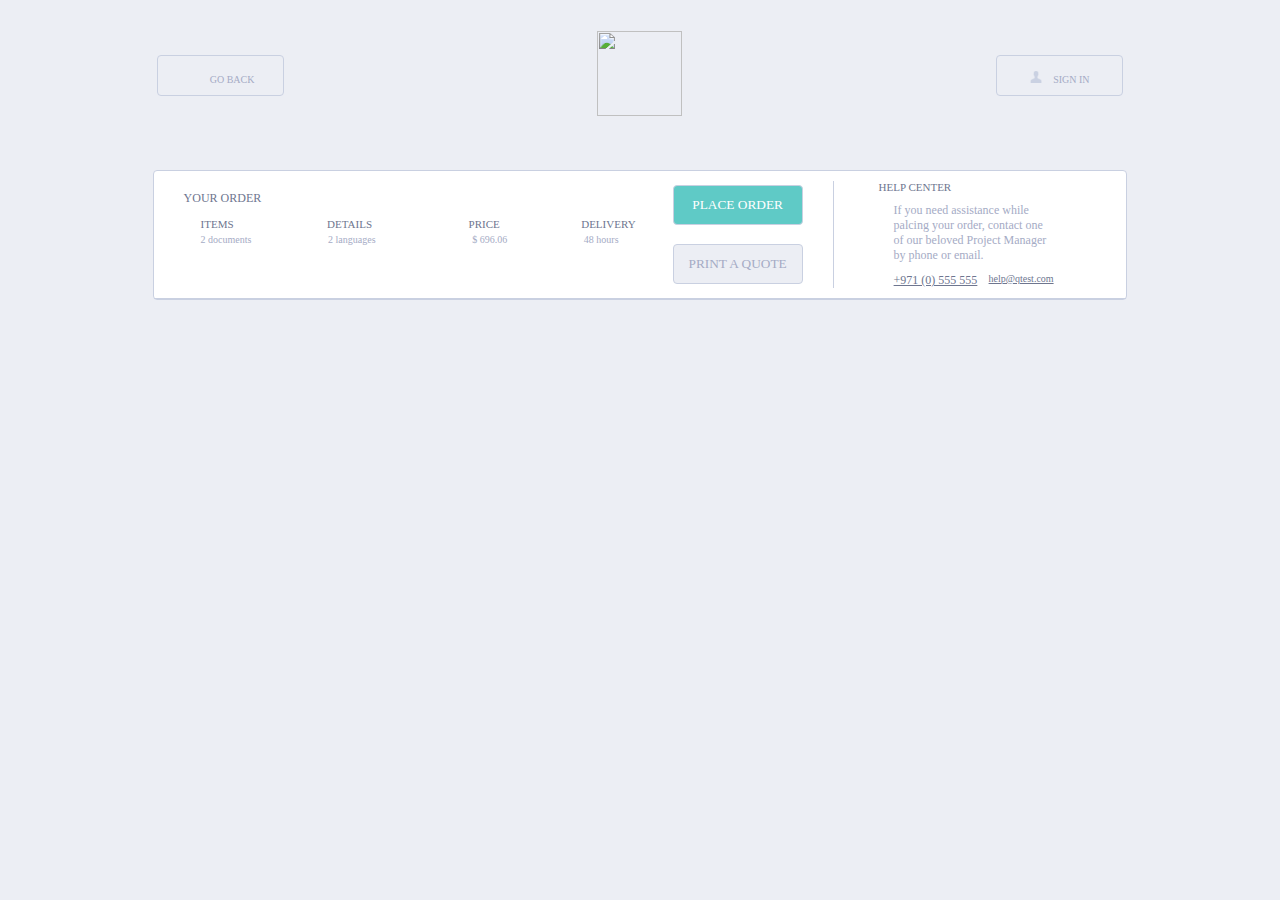
==== index.html @ 721b1346 "add wrapper" ====
<!doctype html>
<html lang=en>
    <head>
        <title>Task_11</title>
        <meta charset=utf-8>
        <meta name="viewport" content="width=device-width, initial-scale=1">
        <link rel=stylesheet href=style.css>
        <script defer src="https://use.fontawesome.com/8e21995b2c.js"></script>
    </head>
    <div class=wrapper>
<header>
    <section class=head_sec>
        <div>
            <button class=go_back>
            <img    src=../img/left-arrow.png 
                    class=left_arrow>
               GO BACK
            </button>
        </div>
         <div>
            <img src=../img/logo.png
                 class=logo_head>
        </div>
        <div>
            <button class=sign_in>
            <img    src=../img/man-shape.png 
                    class=face>
               SIGN IN
            </button>
        </div>
    </section>
</header>

<main>
    <section class=order_list>
        <div class=order_wrapper>
    <div class=left_main>
        <div class=left_1>
            <div class=order_header>
                <h2>
            <i class="fa fa-clipboard order-symbol" aria-hidden="true"></i>
                YOUR ORDER
                </h2>
                </div>    
    <div class=table_main>
        <div class=table_orders_1>  
            <table>
        <tr>
            <th>ITEMS</th> 
            <th id=details>DETAILS</th> 
            <th id=price>PRICE</th> 
            <th id=delivery>DELIVERY</th>        
        </tr>
    </table>
    </div>
    <div class=table_orders_2>
        <table >
            <tr>
                <td>2 documents</td>
                <td>2 languages</td> 
                <td id=lang_table_3 value='USD 696.06'>$ 696.06</td> 
                <td id=lang_table_4>48 hours</td>    
            </tr>
        </table>
    </div>
    </div>
        </div> 
        <div class=button_order>
            <button class=place_order>PLACE ORDER</button>
            <button class=print_a_quote>PRINT A QUOTE</button>
        </div>
        </div> 
    <div class=right>
        <div class=help_center>
            <h2>
        <i class="fa fa-life-ring ring" aria-hidden="true"></i>
                HELP CENTER
            </h2>
            </div>
        <div class=right_text>
            <p class='right_text_2'>
                If you need assistance while palcing your
                order, contact one of our beloved Project 
                Manager by phone or email.
            </p>
            </div>
        <div class=right_adress>
                <adress class=help_contact>
                        <a class=phone href="tel">+971 (0) 555 555</a>
                        <a class=email href="mailto:help@qtest.com">help@qtest.com</a>
                    </adress>
        </div>
           </div> 
           </div>
    </section>

    </main>

<footer>

</footer>
        </div>
</html>
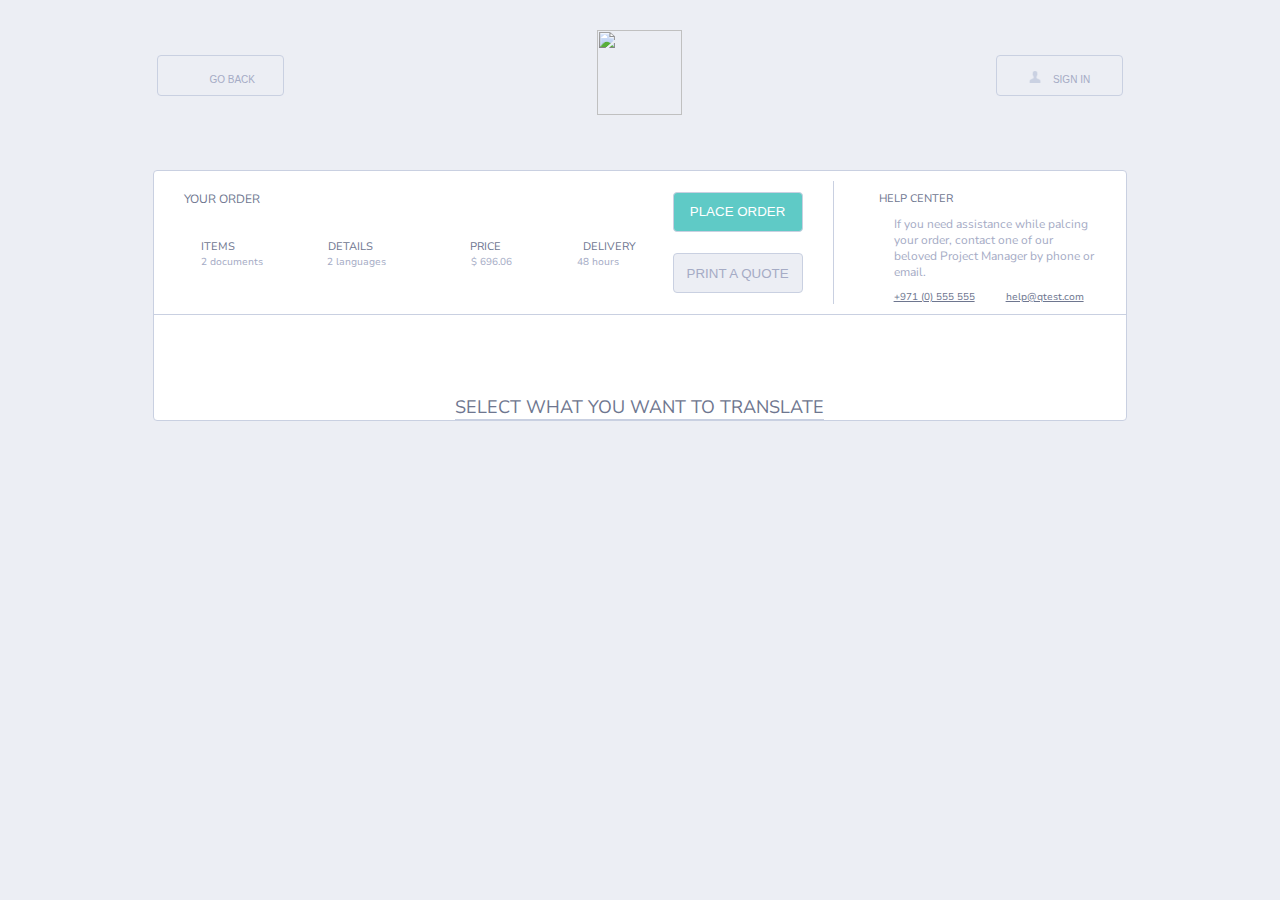
==== commit 0a19d50e: "add third section" ====
--- a/index.html
+++ b/index.html
@@ -3,8 +3,9 @@
     <head>
         <title>Task_11</title>
         <meta charset=utf-8>
-        <meta name="viewport" content="width=device-width, initial-scale=1">
+        <meta name=viewport content="width=device-width, initial-scale=1">
         <link rel=stylesheet href=style.css>
+        <link href="https://fonts.googleapis.com/css?family=Nunito+Sans" rel="stylesheet">
         <script defer src="https://use.fontawesome.com/8e21995b2c.js"></script>
     </head>
     <div class=wrapper>
@@ -93,7 +94,22 @@
            </div> 
            </div>
     </section>
+        <section class=select_what>
+            <div class=second_block>
+                <p class=second_block_text>SELECT WHAT YOU WANT TO TRANSLATE</p>
+            </div>
+        </section>
+    <section class=three_labels>
+        <div class=first_label>
 
+        </div>
+            <div class=second_label>
+
+            </div>
+                <div class=third_label>
+
+                </div>
+    </section>
     </main>
 
 <footer>
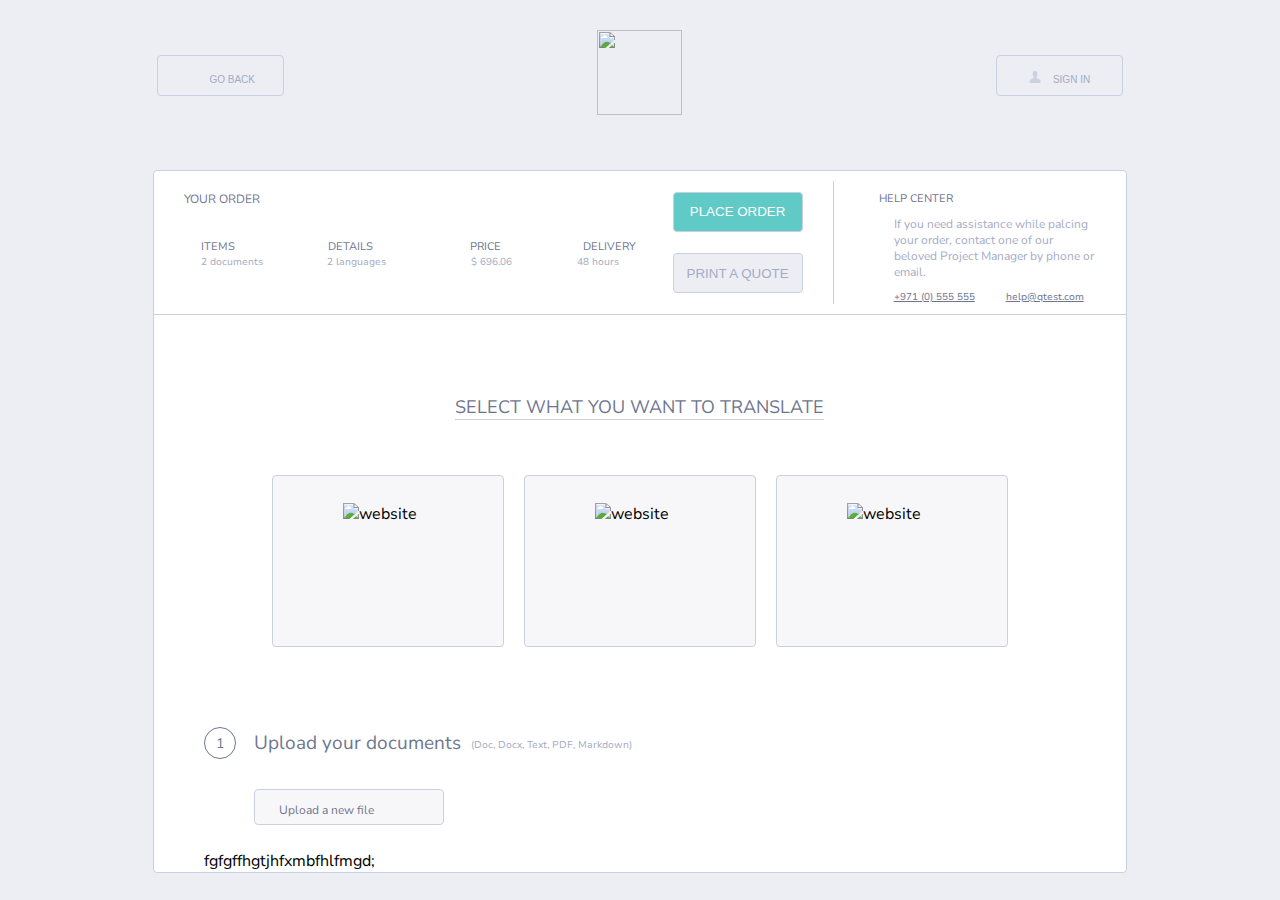
==== commit eca6fd39: "add button upload" ====
--- a/index.html
+++ b/index.html
@@ -101,15 +101,65 @@
         </section>
     <section class=three_labels>
         <div class=first_label>
-
+            <label class=select_type>
+                <input hidden required 
+                       type=radio 
+                       name=var 
+                       value=website>
+                <div class=select_wrapper>
+                    <img class=select_img src=../img/website.png alt=website>
+                </div>
+            </label>
         </div>
             <div class=second_label>
-
+                 <label class=select_type>
+                     <input hidden required 
+                            type=radio 
+                            name=var 
+                            value=website>
+                        <div class=select_wrapper>
+                            <img class=select_img src=../img/documents.png alt=website>
+                        </div>
+                </label>
             </div>
                 <div class=third_label>
-
+                    <label class=select_type>
+                        <input hidden required 
+                               type=radio 
+                               name=var 
+                               value=website>
+                            <div class=select_wrapper>
+                                <img class=select_img src=../img/social-account.png alt=website>
+                            </div>
+                    </label>
                 </div>
     </section>
+        <section class=upload>
+            <div class=upload_doc>
+                 <div class=number_one>
+                    <p class=number_one_symbol>1</p>                
+                </div>
+                <div class=doc_text>
+                    <p class=doc_text_style>Upload your documents</p>
+                </div>
+                <div class=small_doc_text>
+                    <p class=small_doc_text_style>(Doc, Docx, Text, PDF, Markdown)</p>
+                </div>
+            </div>
+            <div class="upload_file">
+                    <label for="upload" 
+                          class="file-upload__label">
+                        Upload a new file
+                    <input id="upload" 
+                           class="file-upload__input" 
+                           type="file" 
+                           name="file-upload">
+                    </label>
+            </div>
+                    <div class=upload_table>
+<p>fgfgffhgtjhfxmbfhlfmgd;</p>
+                    </div>
+        </section>
     </main>
 
 <footer>
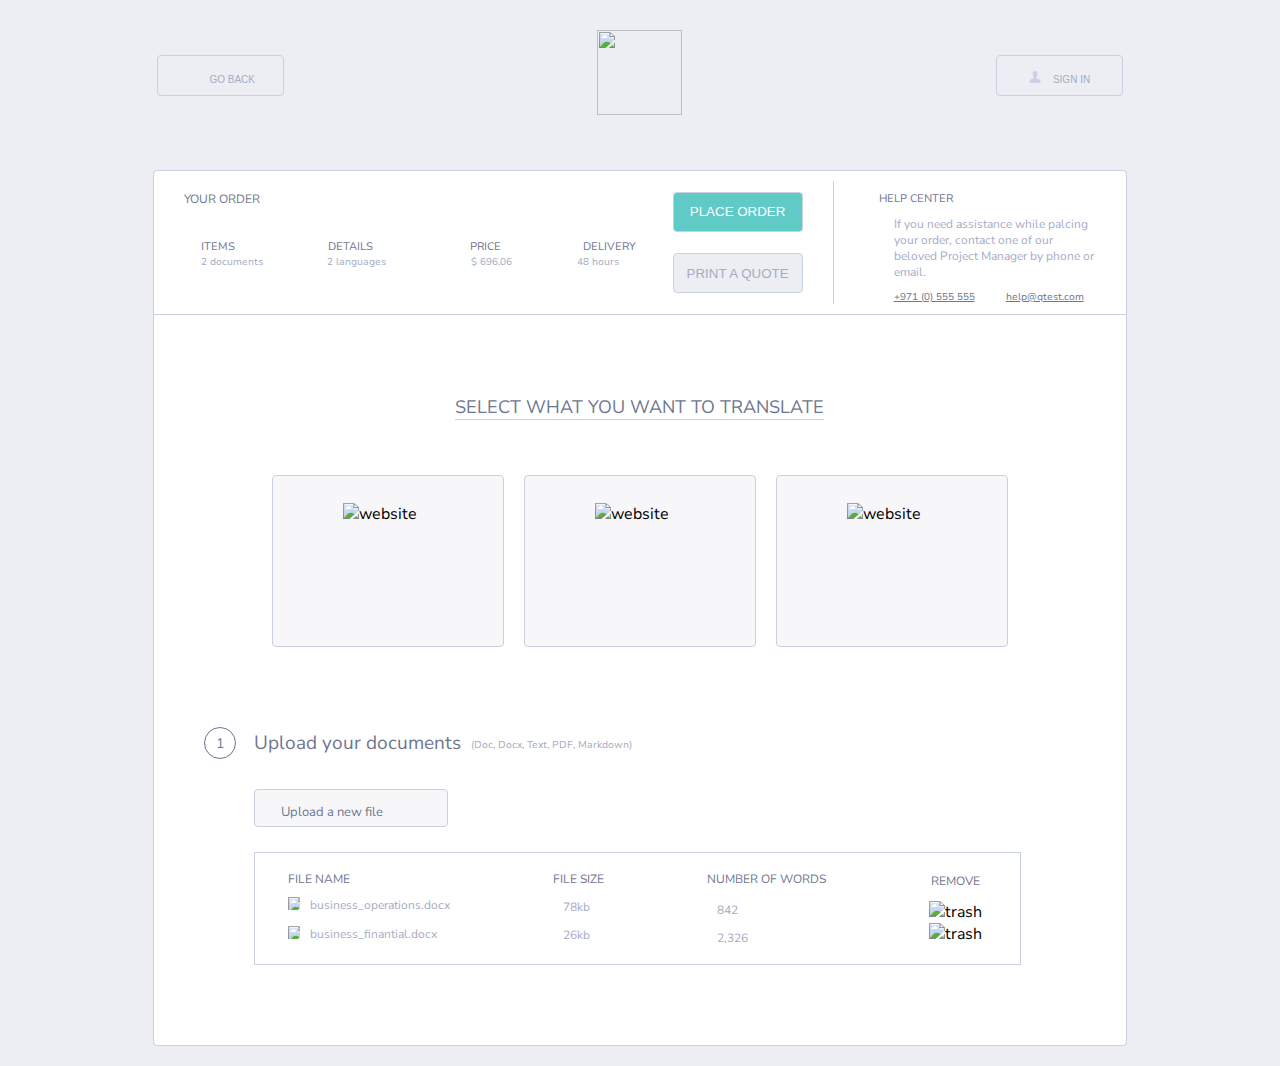
==== commit 9d16e411: "add section 3" ====
--- a/index.html
+++ b/index.html
@@ -155,10 +155,69 @@
                            type="file" 
                            name="file-upload">
                     </label>
-            </div>
-                    <div class=upload_table>
-<p>fgfgffhgtjhfxmbfhlfmgd;</p>
+                </div>
+             <div class=upload_table>
+                <div class=up_tb_container>
+                    <div class=container_1>
+                            <div class=file_name>
+                                <p>FILE NAME</p>
+                            </div>
+                            <div class=biss_1>
+                                <img class=text_img 
+                                     src=../img/text-file.png
+                                     alt=text_img>
+                                <p class=biss_1_text_1>
+                                    business_operations.docx
+                                </p>
+                            </div>
+                            <div class=biss_2>
+                                    <img class=text_img 
+                                    src=../img/text-file.png
+                                    alt=text_img>
+                               <p class=biss_2_text_2>
+                                   business_finantial.docx
+                               </p>
+                            </div>
+                        </div>
+                    <div class=container_2>
+                        <div class=file_size>
+                            <p class=file_size_text>FILE SIZE</p>
+                        </div>
+                        <div class=kb_1>
+                            <p class=kb_1_text>78kb</p>
+                        </div>
+                        <div class=kb_2>
+                            <p class=kb_2_text>26kb</p>
+                        </div>
                     </div>
+                    <div class=container_3>
+                        <div class=number_words>
+                            <p>NUMBER OF WORDS</p>
+                        </div>
+                        <div class=num_1>
+                            <p class=num_1_text>842</p>
+                        </div>
+                        <div class=num_2>
+                             <p class=num_2_text>2,326</p>
+                        </div>
+                         </div>
+                    <div class=container_4>
+                        <div class=remove>
+                            <p class=remove_text>REMOVE</p>
+                        </div>
+                    <div class=trash_1>
+                        <img class=img_trash
+                             src=../img/trash.png
+                             alt=trash>
+                        </div>
+                    <div class=trash_2>
+                        <img class=img_trash_2
+                             src=../img/trash.png
+                             alt=trash>
+                        </div>
+                        </div>
+                </div>
+                </div>
         </section>
     </main>
 
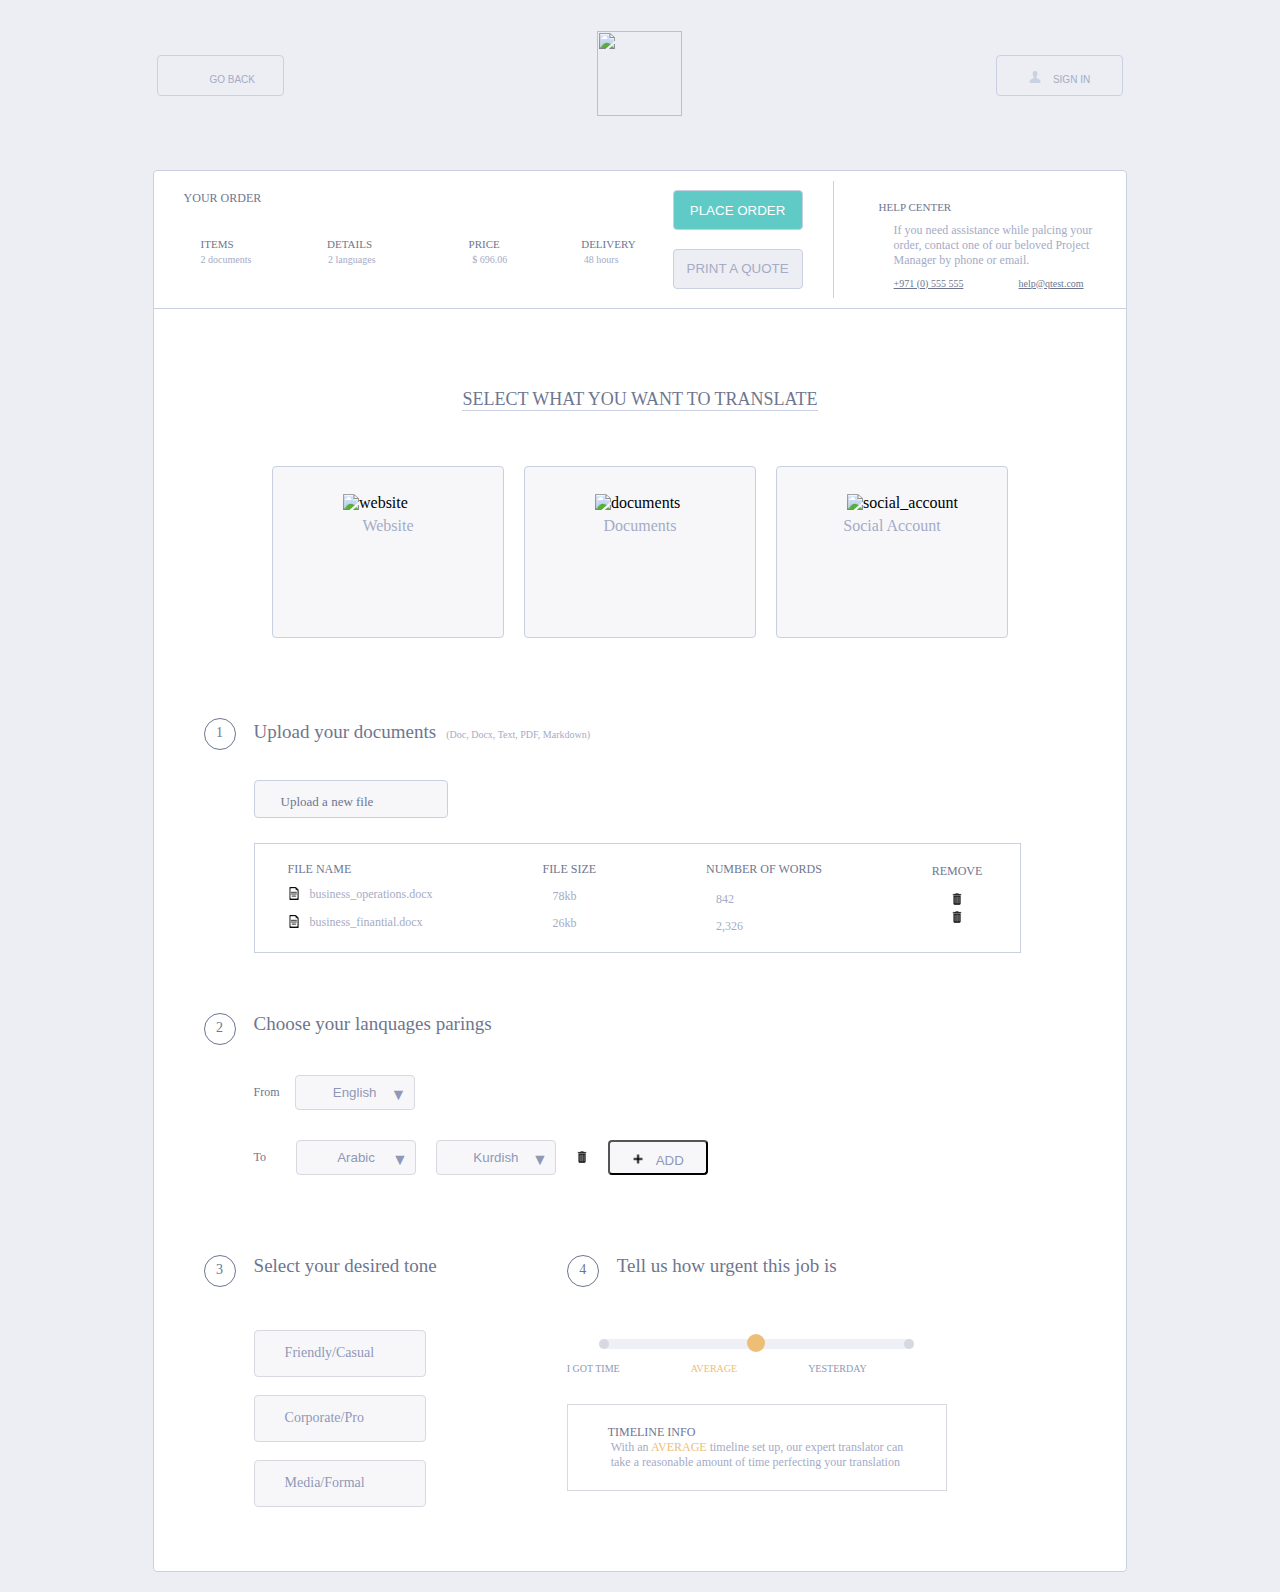
==== commit cb7052dc: "change folder" ====
--- a/index.html
+++ b/index.html
@@ -4,7 +4,9 @@
         <title>Task_11</title>
         <meta charset=utf-8>
         <meta name=viewport content="width=device-width, initial-scale=1">
-        <link rel=stylesheet href=style.css>
+        <link rel=stylesheet href=/src/style.css>
+        <link rel=stylesheet href=/src/support.css>
+        <link rel=stylesheet href=/src/reset.css>
         <link href="https://fonts.googleapis.com/css?family=Nunito+Sans" rel="stylesheet">
         <script defer src="https://use.fontawesome.com/8e21995b2c.js"></script>
     </head>
@@ -13,18 +15,18 @@
     <section class=head_sec>
         <div>
             <button class=go_back>
-            <img    src=../img/left-arrow.png 
+            <img    src=/img/left-arrow.png 
                     class=left_arrow>
                GO BACK
             </button>
         </div>
          <div>
-            <img src=../img/logo.png
+            <img src=/img/logo.png
                  class=logo_head>
         </div>
         <div>
             <button class=sign_in>
-            <img    src=../img/man-shape.png 
+            <img    src=/img/man-shape.png 
                     class=face>
                SIGN IN
             </button>
@@ -87,8 +89,14 @@
             </div>
         <div class=right_adress>
                 <adress class=help_contact>
-                        <a class=phone href="tel">+971 (0) 555 555</a>
-                        <a class=email href="mailto:help@qtest.com">help@qtest.com</a>
+                        <a class=phone 
+                           href="tel">
+                        +971 (0) 555 555
+                        </a>
+                        <a class=email 
+                           href="mailto:help@qtest.com">
+                           help@qtest.com
+                        </a>
                     </adress>
         </div>
            </div> 
@@ -96,7 +104,7 @@
     </section>
         <section class=select_what>
             <div class=second_block>
-                <p class=second_block_text>SELECT WHAT YOU WANT TO TRANSLATE</p>
+        <p class=second_block_text>SELECT WHAT YOU WANT TO TRANSLATE</p>
             </div>
         </section>
     <section class=three_labels>
@@ -107,7 +115,10 @@
                        name=var 
                        value=website>
                 <div class=select_wrapper>
-                    <img class=select_img src=../img/website.png alt=website>
+                    <img class=select_img 
+                         src=/img/website.png 
+                         alt=website>
+                    <p class=label_text>Website</p>
                 </div>
             </label>
         </div>
@@ -118,7 +129,10 @@
                             name=var 
                             value=website>
                         <div class=select_wrapper>
-                            <img class=select_img src=../img/documents.png alt=website>
+                            <img class=select_img 
+                                 src=/img/documents.png 
+                                 alt=documents>
+                            <p class=label_text>Documents</p>
                         </div>
                 </label>
             </div>
@@ -129,7 +143,10 @@
                                name=var 
                                value=website>
                             <div class=select_wrapper>
-                                <img class=select_img src=../img/social-account.png alt=website>
+                                <img class=select_img 
+                                     src=/img/social-account.png 
+                                     alt=social_account>
+                            <p class=label_text>Social Account</p>
                             </div>
                     </label>
                 </div>
@@ -164,7 +181,7 @@
                             </div>
                             <div class=biss_1>
                                 <img class=text_img 
-                                     src=../img/text-file.png
+                                     src=/img/text-file.png
                                      alt=text_img>
                                 <p class=biss_1_text_1>
                                     business_operations.docx
@@ -172,7 +189,7 @@
                             </div>
                             <div class=biss_2>
                                     <img class=text_img 
-                                    src=../img/text-file.png
+                                    src=/img/text-file.png
                                     alt=text_img>
                                <p class=biss_2_text_2>
                                    business_finantial.docx
@@ -212,13 +229,176 @@
                         </div>
                     <div class=trash_2>
                         <img class=img_trash_2
-                             src=../img/trash.png
+                             src=/img/trash.png
                              alt=trash>
                         </div>
                         </div>
                 </div>
                 </div>
         </section>
+        <section class=choose>
+            <div class=choose_1>
+                <div class=choose_1_number>
+                    <p class=number_2>2</p>
+                </div>
+                <div class=choose_1_text_block>
+                    <p class=choose_1_text>
+                      Choose your lanquages parings
+                    </p>
+                </div>
+            </div>
+            <div class=choose_2>
+                <div class=choose_2_text>
+                    <p>From</p>
+                </div>
+                <div class=choose_2_select>
+                    <select class=select_1>
+                        <option value=English>English</option>
+                        <option value=Ukrainian>Ukrainian</option>
+                        <option value=Franch>Franch</option>
+                        <option value=Russian>Russian</option>
+                    </select>
+                </div>
+            </div>
+            <div class=choose_3>
+                <div class=choose_3_text>
+                    <p>To</p>
+                </div>
+                <div class=choose_3_select_2>
+                    <select class=select_2>
+                        <option value=Arabic>Arabic</option>
+                        <option value=German>German</option>
+                        <option value=Franch>Franch</option>
+                        <option value=Russian>Russian</option>
+                    </select>
+                </div>
+                <div class=choose_3_select_3>
+                    <select class=select_3>
+                        <option value=Kurdish>Kurdish</option>
+                        <option value=German>German</option>
+                        <option value=Franch>Franch</option>
+                        <option value=Russian>Russian</option>
+                    </select>
+                </div>
+                <div class=choose_3_trash>
+                    <img class="img_trash" 
+                         src="/img/trash.png" 
+                         alt="trash">
+                </div>
+                <div class=choose_3_button>
+                    <button class=add_button>
+                        <img  src=../img/plus.png 
+                              class=plus>
+                        ADD
+                    </button>
+                </div>
+            </div>
+        </section>
+        <section class=sec_3_4>
+            <div class=three>
+                <div class=wrapper_three_1>
+                    <div class=number_3>
+                        <p class=number_3_text>3</p>
+                    </div>
+                    <div class=number_3_text_wrap>
+                        <p>Select your desired tone</p>
+                    </div>
+                </div>
+             <div class=wrapper_main_three>
+                <div class=wrapper_three_2>
+                    <label  for=comments 
+                            class=three_label_1>
+                        <input type=radio 
+                               hidden 
+                               required
+                               id=comments
+                               name=button_group>
+                        <div class=wrapper_label_th_1 >
+                            <i class="fa fa-comments i_font_2" 
+                               aria-hidden="true"></i>
+                            <p class=label_th_1_text>
+                                Friendly/Casual
+                            </p>
+                        </div>
+                    </div>
+                <div class=wrapper_three_3>
+                    <label  for=suitcase 
+                          class=three_label_1>
+                        <input type=radio 
+                               hidden 
+                               required
+                               id=suitcase
+                               name=button_group_1>
+                        <div class=wrapper_label_th_1>
+                                <i class="fa fa-suitcase i_font_3" 
+                                   aria-hidden="true"></i>
+                                <p class=label_th_1_text>
+                                    Corporate/Pro
+                                </p>
+                            </div>
+                    </div>
+                <div class=wrapper_three_4>
+                    <label class=three_label_1
+                           for=bullhorn>
+                        <input type=radio 
+                               hidden 
+                               required
+                               id=bullhorn
+                               name=button_group_2>
+                        <div class=wrapper_label_th_1 >
+                               <i class="fa fa-bullhorn i_font_4" 
+                                 aria-hidden="true"></i>
+                            <p class=label_th_1_text>
+                                Media/Formal
+                            </p>
+                        </div>
+                            </div>
+                     </div>
+                    </div>
+            <div class=four>
+                <div class=wrapper_three_1>
+                    <div class=number_3>
+                        <p class=number_3_text>4</p>
+                    </div>
+                    <div class=number_3_text_wrap>
+                        <p>Tell us how urgent this job is</p>
+                    </div>
+                </div>
+                <div class=scroll_wrapper>
+                    <div class=scroll>
+                        <input required
+                               type=range 
+                               name=urgent
+                               min=0 max=100
+                               stop=25 value=50>
+                               
+                    </div>
+                    <div class=scroll_text>
+                        <p>I GOT TIME</p>
+                        <p class=orange>AVERAGE</p>
+                        <p>YESTERDAY</p>
+                    </div>
+                </div>
+                <div class=block_info>
+                        <div class=head_block_info>
+                            <div class=time_line_img>
+                                <i class="fa fa-info" aria-hidden="true"></i>
+                            </div>
+                            <div class=time_line_text>
+                                <span class=legend-title>
+                                    TIMELINE INFO
+                                </span>
+                            </div>
+                        </div>
+                        <div class=block_info_text>
+                            <p>With an <span class=orange>AVERAGE</span> timeline set up, 
+                                our expert translator can take a 
+                                reasonable amount of time perfecting 
+                                your translation</p>
+                        </div>
+                        </div>
+            </div>
+            </section>
     </main>
 
 <footer>
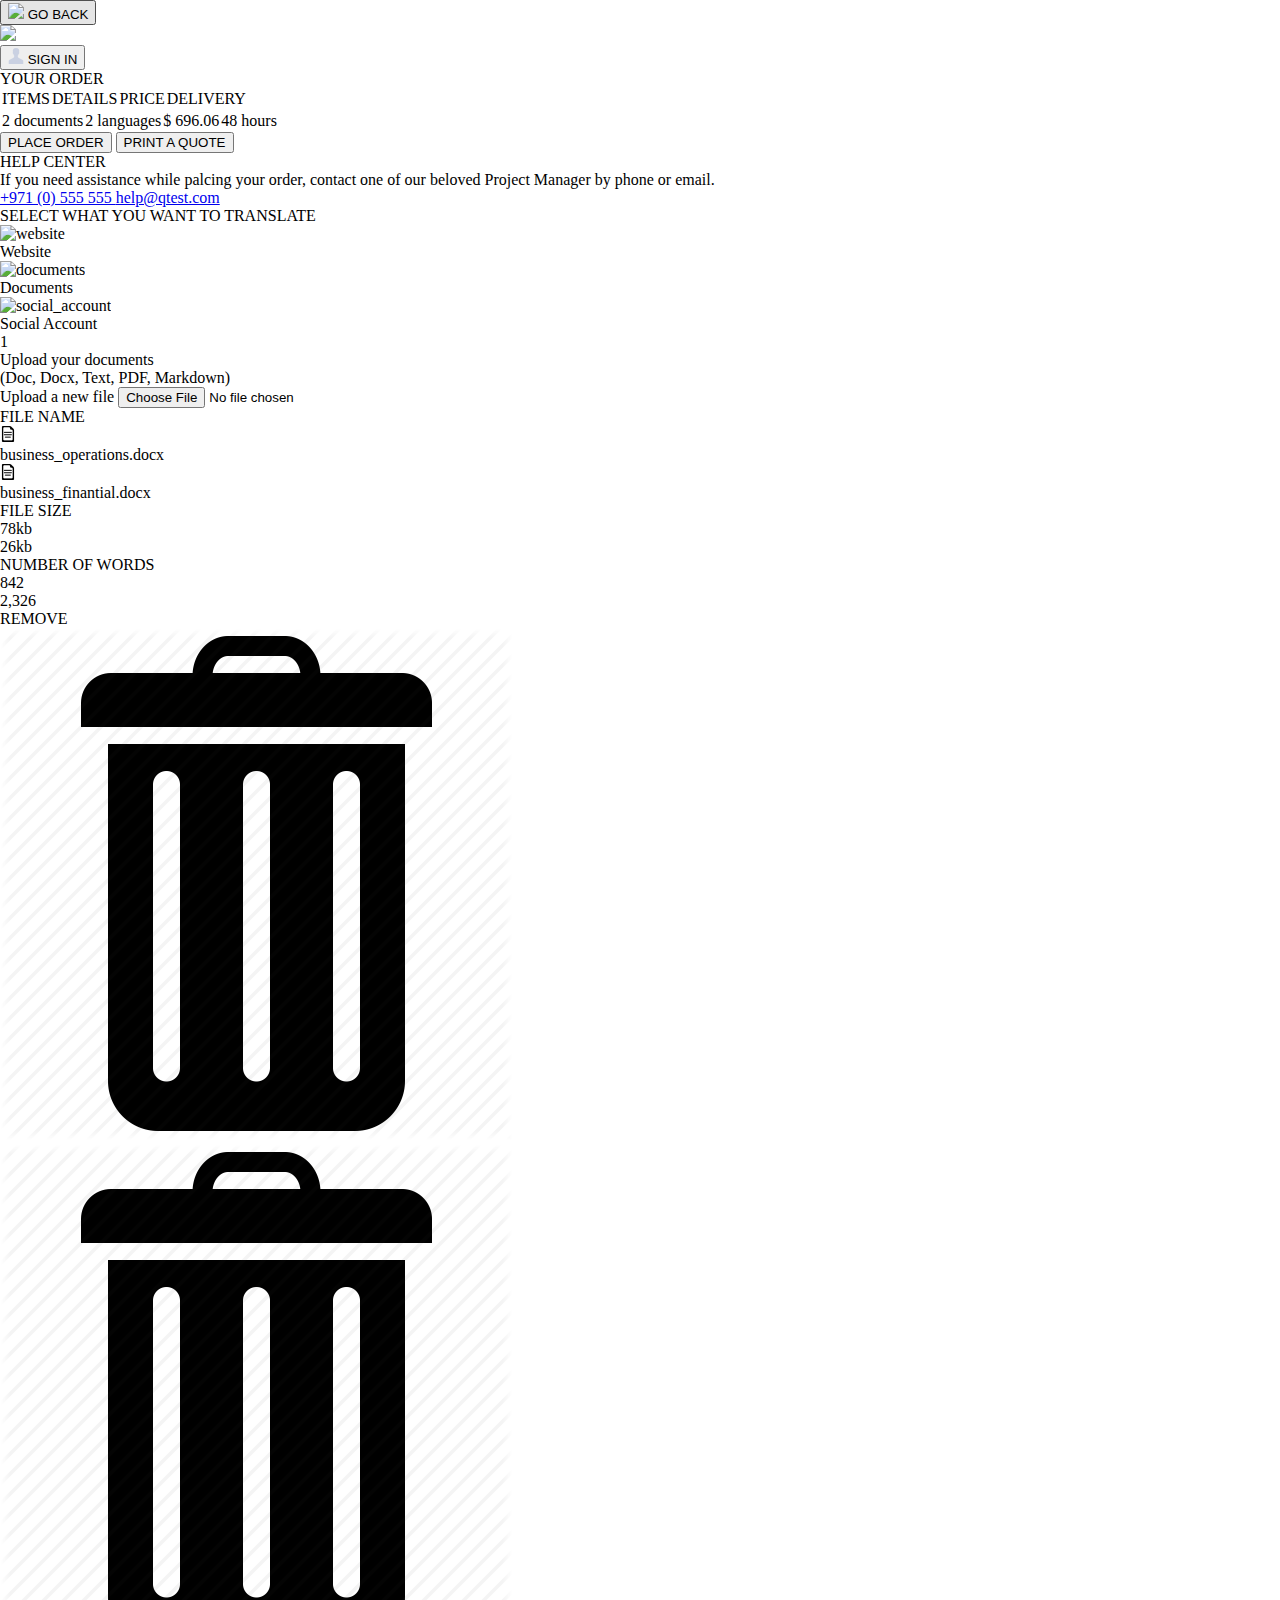
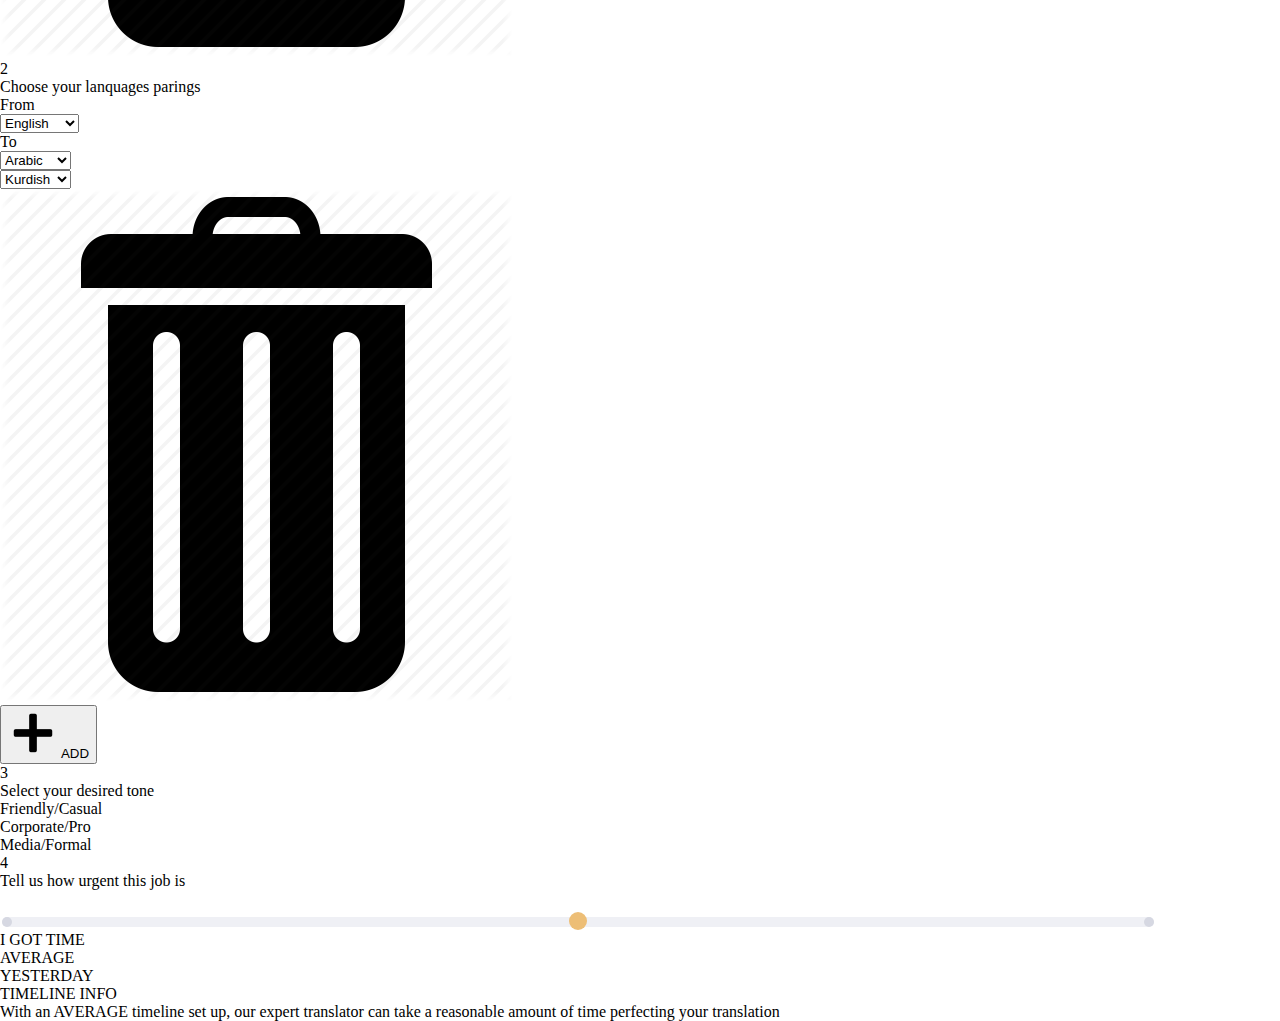
==== commit 2848b1b1: "Update index.html" ====
--- a/index.html
+++ b/index.html
@@ -4,9 +4,9 @@
         <title>Task_11</title>
         <meta charset=utf-8>
         <meta name=viewport content="width=device-width, initial-scale=1">
-        <link rel=stylesheet href=/src/style.css>
-        <link rel=stylesheet href=/src/support.css>
-        <link rel=stylesheet href=/src/reset.css>
+        <link rel=stylesheet href=src/style.css>
+        <link rel=stylesheet href=src/support.css>
+        <link rel=stylesheet href=src/reset.css>
         <link href="https://fonts.googleapis.com/css?family=Nunito+Sans" rel="stylesheet">
         <script defer src="https://use.fontawesome.com/8e21995b2c.js"></script>
     </head>
@@ -15,18 +15,18 @@
     <section class=head_sec>
         <div>
             <button class=go_back>
-            <img    src=/img/left-arrow.png 
+            <img    src=img/left-arrow.png 
                     class=left_arrow>
                GO BACK
             </button>
         </div>
          <div>
-            <img src=/img/logo.png
+            <img src=img/logo.png
                  class=logo_head>
         </div>
         <div>
             <button class=sign_in>
-            <img    src=/img/man-shape.png 
+            <img    src=img/man-shape.png 
                     class=face>
                SIGN IN
             </button>
@@ -116,7 +116,7 @@
                        value=website>
                 <div class=select_wrapper>
                     <img class=select_img 
-                         src=/img/website.png 
+                         src=img/website.png 
                          alt=website>
                     <p class=label_text>Website</p>
                 </div>
@@ -130,7 +130,7 @@
                             value=website>
                         <div class=select_wrapper>
                             <img class=select_img 
-                                 src=/img/documents.png 
+                                 src=img/documents.png 
                                  alt=documents>
                             <p class=label_text>Documents</p>
                         </div>
@@ -144,7 +144,7 @@
                                value=website>
                             <div class=select_wrapper>
                                 <img class=select_img 
-                                     src=/img/social-account.png 
+                                     src=img/social-account.png 
                                      alt=social_account>
                             <p class=label_text>Social Account</p>
                             </div>
@@ -181,7 +181,7 @@
                             </div>
                             <div class=biss_1>
                                 <img class=text_img 
-                                     src=/img/text-file.png
+                                     src=img/text-file.png
                                      alt=text_img>
                                 <p class=biss_1_text_1>
                                     business_operations.docx
@@ -189,7 +189,7 @@
                             </div>
                             <div class=biss_2>
                                     <img class=text_img 
-                                    src=/img/text-file.png
+                                    src=img/text-file.png
                                     alt=text_img>
                                <p class=biss_2_text_2>
                                    business_finantial.docx
@@ -224,12 +224,12 @@
                         </div>
                     <div class=trash_1>
                         <img class=img_trash
-                             src=../img/trash.png
+                             src=img/trash.png
                              alt=trash>
                         </div>
                     <div class=trash_2>
                         <img class=img_trash_2
-                             src=/img/trash.png
+                             src=img/trash.png
                              alt=trash>
                         </div>
                         </div>
@@ -282,12 +282,12 @@
                 </div>
                 <div class=choose_3_trash>
                     <img class="img_trash" 
-                         src="/img/trash.png" 
+                         src="img/trash.png" 
                          alt="trash">
                 </div>
                 <div class=choose_3_button>
                     <button class=add_button>
-                        <img  src=../img/plus.png 
+                        <img  src=img/plus.png 
                               class=plus>
                         ADD
                     </button>
@@ -329,7 +329,7 @@
                                required
                                id=suitcase
                                name=button_group_1>
-                        <div class=wrapper_label_th_1>
+                        <div class=wrapper_label_th_2>
                                 <i class="fa fa-suitcase i_font_3" 
                                    aria-hidden="true"></i>
                                 <p class=label_th_1_text>
@@ -345,7 +345,7 @@
                                required
                                id=bullhorn
                                name=button_group_2>
-                        <div class=wrapper_label_th_1 >
+                        <div class=wrapper_label_th_3>
                                <i class="fa fa-bullhorn i_font_4" 
                                  aria-hidden="true"></i>
                             <p class=label_th_1_text>
@@ -370,8 +370,7 @@
                                type=range 
                                name=urgent
                                min=0 max=100
-                               stop=25 value=50>
-                               
+                               stop=25 value=50>      
                     </div>
                     <div class=scroll_text>
                         <p>I GOT TIME</p>
@@ -405,4 +404,4 @@
 
 </footer>
         </div>
-</html>+</html>
